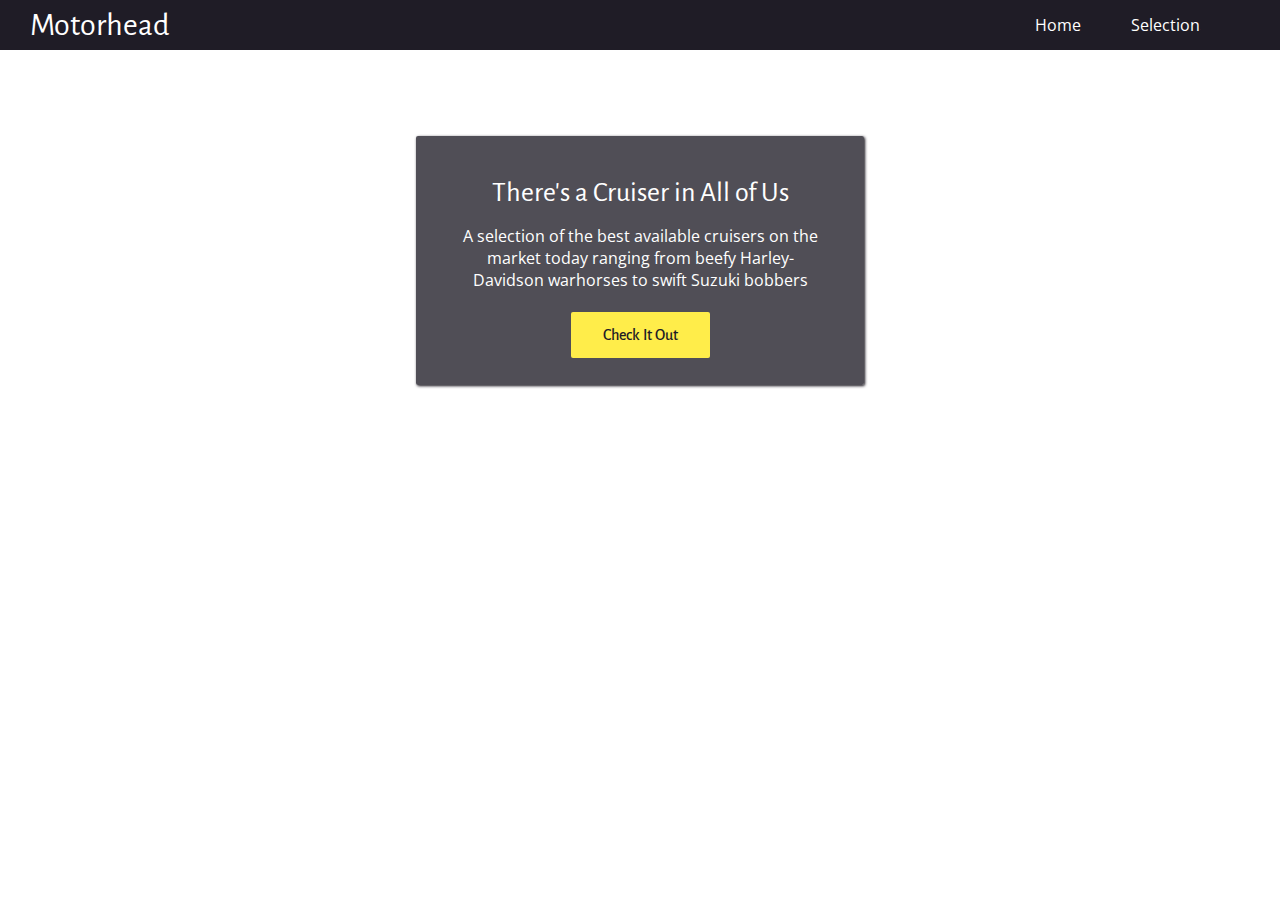
==== static/index.html @ 71743a03 "Change href of CSS links" ====
<!DOCTYPE html>
<html>
	<head>
		<meta charset="utf-8">
		<title>Motorhead</title>
		<link rel="stylesheet" href="stylesheets/minireset.css"></link>
		<link rel="stylesheet" href="stylesheets/index.css"></link>
		<link rel="stylesheet" href="https://fonts.googleapis.com/css?family=Alegreya+Sans:800|Open+Sans&display=swap"></link>
	</head>
	<body>
		<header>
			<h6>Motorhead</h6>
			<nav>
				<a>Home</a>
				<a>Selection</a>
			</nav>
		</header>
		<main>
			<section class="hero-image">
				<section>
					<h6>There's a Cruiser in All of Us</h6>
					<p>A selection of the best available cruisers on the market today ranging from beefy Harley-Davidson warhorses to swift Suzuki bobbers</p>
					<a>Check It Out</a>
				</section>
			</section>
		</main>
	</body>
	<script src="scripts/index.js"></script>
</html>
---- static/stylesheets/minireset.css ----
/*! minireset.css v0.0.6 | MIT License | github.com/jgthms/minireset.css */
html,body,p,ol,ul,li,dl,dt,dd,blockquote,figure,fieldset,legend,textarea,pre,iframe,hr,h1,h2,h3,h4,h5,h6{margin:0;padding:0}
h1,h2,h3,h4,h5,h6{font-size:100%;font-weight:normal}
ul{list-style:none}
button,input,select,textarea{margin:0}
html{box-sizing:border-box}
*,*::before,*::after{box-sizing:inherit}
img,video{height:auto;max-width:100%}
iframe{border:0}
table{border-collapse:collapse;border-spacing:0}
td,th{padding:0}
td:not([align]),th:not([align]){text-align:left}
---- static/stylesheets/index.css ----
:root {
	--color-black: #1f1c26;
	--color-black-shadow: #120e17;
	--color-yellow: #FFED4A;
	--header-height: 50px;
}

header {
	align-items: center;
	background: var(--color-black);
	display: flex;
	height: var(--header-height);
	left: 0;
	justify-content: space-between;
	padding: 0 30px;
	position: fixed;
	right: 0;
}

header h6 {
	color: white;
	font-family: "Alegreya Sans";
	font-size: 32px;
	line-height: 33px;
	/* border-bottom: 3px solid var(--color-yellow); */
	border-radius: 3px;
}

header nav {
	display: flex;
}

header nav a {
	color: white;
	font-family: "Open Sans";
	font-size: 16px;
	margin-right: 50px;
}

header nav a:hover {
	color: var(--color-yellow);
}

main {
	padding-top: var(--header-height);
}

main section.hero-image {
	background: url(images/hero/index.jpg) no-repeat center;
	background-size: cover;
	display: flex;
	align-items: center;
	justify-content: center;
	height: 420px;
	overflow: hidden;
}

main section.hero-image section {
	background-color: rgba(31, 28, 38, 0.78);
	box-shadow: 1px 1px 3px var(--color-black-shadow);
	border-radius: 2px;
	min-width: 300px;
	padding: 40px;
	text-align: center;
	width: 35%;
}

main section.hero-image h6 {
	color: white;
	font-family: "Alegreya Sans";
	font-size: 28px;
	margin-bottom: 15px;
}

main section.hero-image p {
	color: white;
	font-family: "Open Sans";
	font-size: 16px;
	margin-bottom: 35px;
}

main section.hero-image a {
	background: var(--color-yellow);
	border-radius: 2px;
	color: var(--color-black);
	font-family: "Alegreya Sans";
	font-weight: 500;
	font-size: 16px;
	padding: 15px 32px;
}
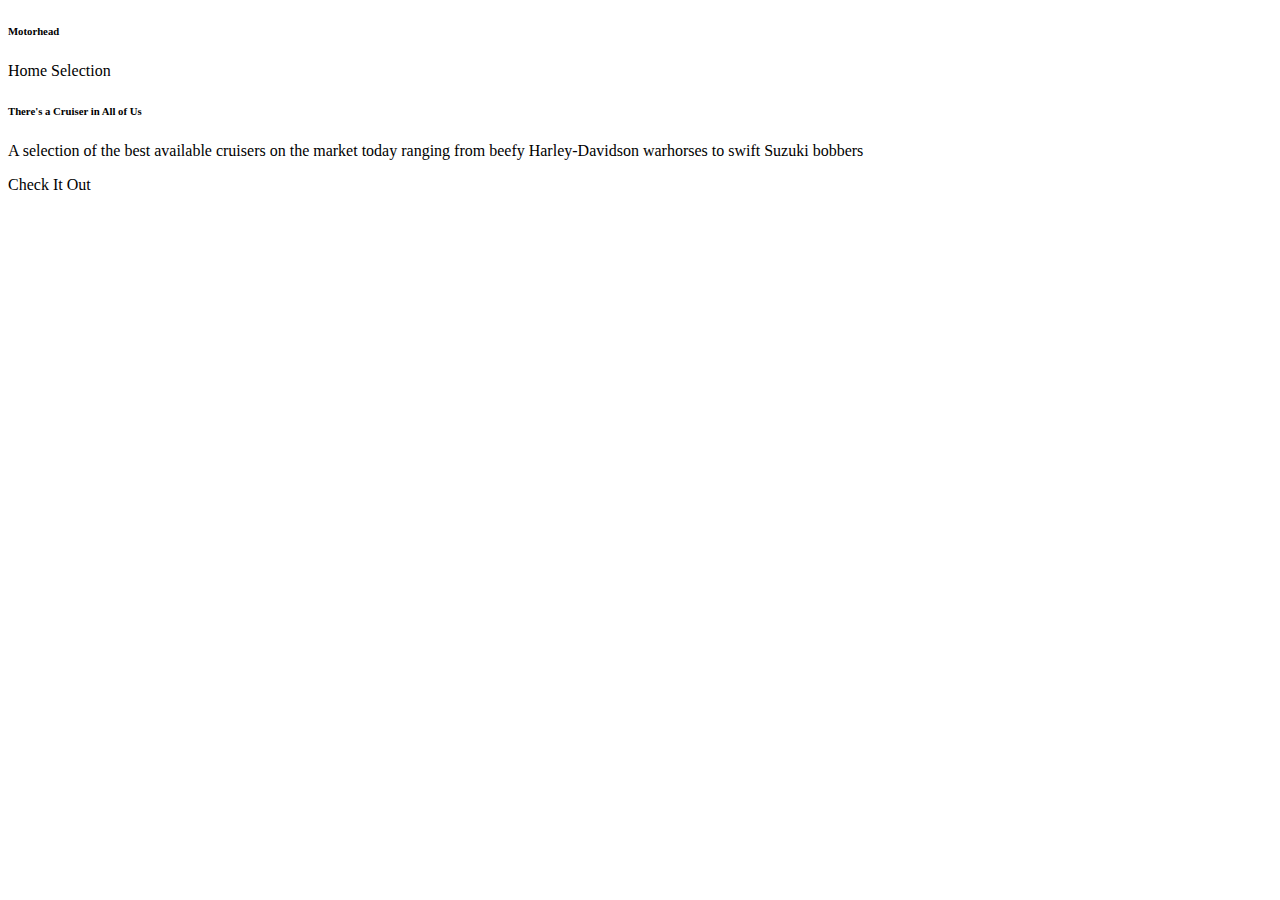
==== commit 2f230c77: "Change href of CSS links" ====
--- a/static/index.html
+++ b/static/index.html
@@ -3,8 +3,8 @@
 	<head>
 		<meta charset="utf-8">
 		<title>Motorhead</title>
-		<link rel="stylesheet" href="stylesheets/minireset.css"></link>
-		<link rel="stylesheet" href="stylesheets/index.css"></link>
+		<link rel="stylesheet" href="/motorhead/stylesheets/minireset.css"></link>
+		<link rel="stylesheet" href="/motorhead/stylesheets/index.css"></link>
 		<link rel="stylesheet" href="https://fonts.googleapis.com/css?family=Alegreya+Sans:800|Open+Sans&display=swap"></link>
 	</head>
 	<body>
@@ -25,5 +25,5 @@
 			</section>
 		</main>
 	</body>
-	<script src="scripts/index.js"></script>
+	<script src="/motorhead/scripts/index.js"></script>
 </html>
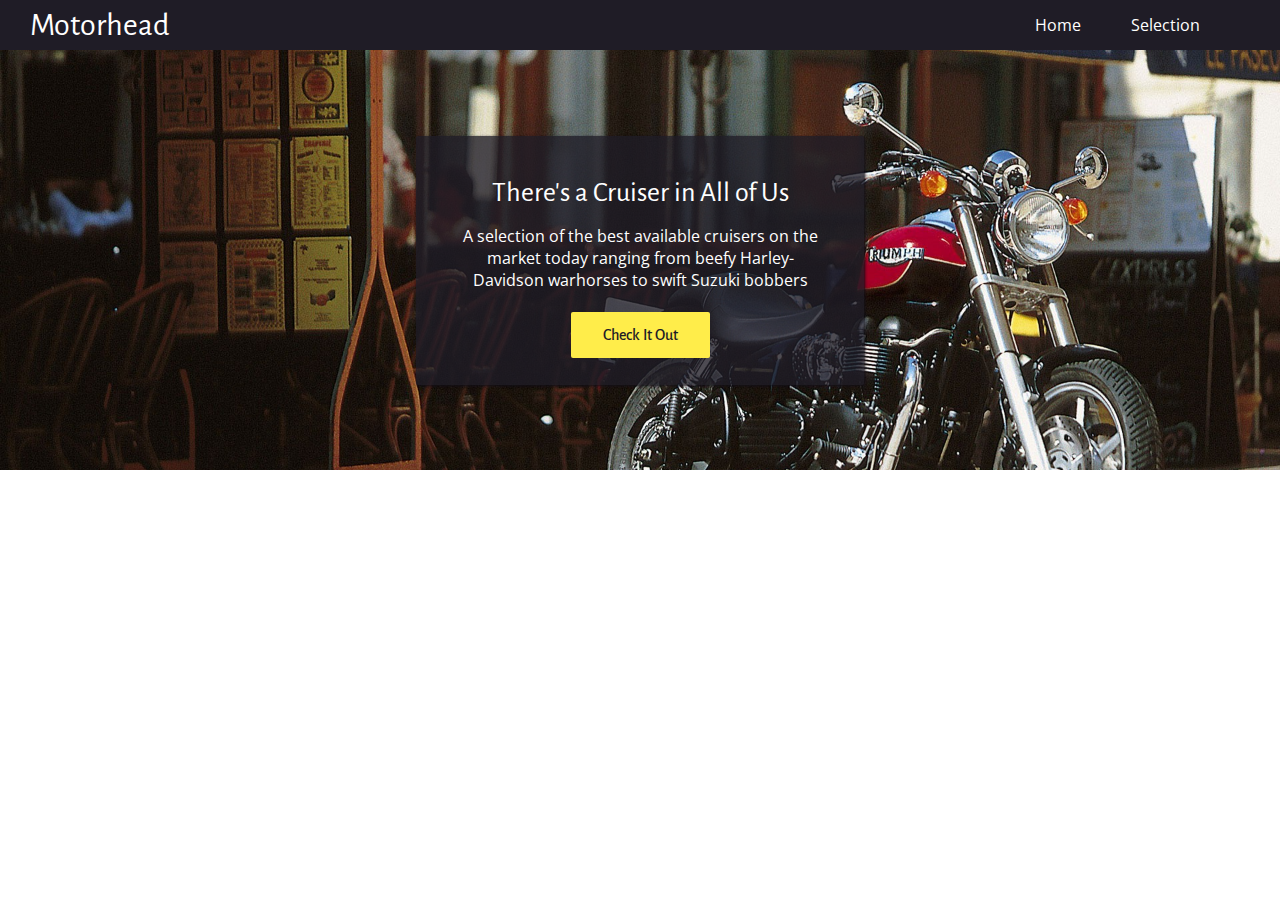
==== commit 2ec86e14: "Convert mux API to GET request and make all HREFS relative" ====
--- a/static/index.html
+++ b/static/index.html
@@ -3,8 +3,8 @@
 	<head>
 		<meta charset="utf-8">
 		<title>Motorhead</title>
-		<link rel="stylesheet" href="/motorhead/stylesheets/minireset.css"></link>
-		<link rel="stylesheet" href="/motorhead/stylesheets/index.css"></link>
+		<link rel="stylesheet" href="stylesheets/minireset.css"></link>
+		<link rel="stylesheet" href="stylesheets/index.css"></link>
 		<link rel="stylesheet" href="https://fonts.googleapis.com/css?family=Alegreya+Sans:800|Open+Sans&display=swap"></link>
 	</head>
 	<body>
@@ -25,5 +25,5 @@
 			</section>
 		</main>
 	</body>
-	<script src="/motorhead/scripts/index.js"></script>
+	<script src="scripts/index.js"></script>
 </html>
--- a/static/stylesheets/minireset.css
+++ b/static/stylesheets/minireset.css
@@ -0,0 +1,12 @@
+/*! minireset.css v0.0.6 | MIT License | github.com/jgthms/minireset.css */
+html,body,p,ol,ul,li,dl,dt,dd,blockquote,figure,fieldset,legend,textarea,pre,iframe,hr,h1,h2,h3,h4,h5,h6{margin:0;padding:0}
+h1,h2,h3,h4,h5,h6{font-size:100%;font-weight:normal}
+ul{list-style:none}
+button,input,select,textarea{margin:0}
+html{box-sizing:border-box}
+*,*::before,*::after{box-sizing:inherit}
+img,video{height:auto;max-width:100%}
+iframe{border:0}
+table{border-collapse:collapse;border-spacing:0}
+td,th{padding:0}
+td:not([align]),th:not([align]){text-align:left}
--- a/static/stylesheets/index.css
+++ b/static/stylesheets/index.css
@@ -0,0 +1,90 @@
+:root {
+	--color-black: #1f1c26;
+	--color-black-shadow: #120e17;
+	--color-yellow: #FFED4A;
+	--header-height: 50px;
+}
+
+header {
+	align-items: center;
+	background: var(--color-black);
+	display: flex;
+	height: var(--header-height);
+	left: 0;
+	justify-content: space-between;
+	padding: 0 30px;
+	position: fixed;
+	right: 0;
+}
+
+header h6 {
+	color: white;
+	font-family: "Alegreya Sans";
+	font-size: 32px;
+	line-height: 33px;
+	/* border-bottom: 3px solid var(--color-yellow); */
+	border-radius: 3px;
+}
+
+header nav {
+	display: flex;
+}
+
+header nav a {
+	color: white;
+	font-family: "Open Sans";
+	font-size: 16px;
+	margin-right: 50px;
+}
+
+header nav a:hover {
+	color: var(--color-yellow);
+}
+
+main {
+	padding-top: var(--header-height);
+}
+
+main section.hero-image {
+	background: url(../images/hero/index.jpg) no-repeat center;
+	background-size: cover;
+	display: flex;
+	align-items: center;
+	justify-content: center;
+	height: 420px;
+	overflow: hidden;
+}
+
+main section.hero-image section {
+	background-color: rgba(31, 28, 38, 0.78);
+	box-shadow: 1px 1px 3px var(--color-black-shadow);
+	border-radius: 2px;
+	min-width: 300px;
+	padding: 40px;
+	text-align: center;
+	width: 35%;
+}
+
+main section.hero-image h6 {
+	color: white;
+	font-family: "Alegreya Sans";
+	font-size: 28px;
+	margin-bottom: 15px;
+}
+
+main section.hero-image p {
+	color: white;
+	font-family: "Open Sans";
+	font-size: 16px;
+	margin-bottom: 35px;
+}
+
+main section.hero-image a {
+	background: var(--color-yellow);
+	border-radius: 2px;
+	color: var(--color-black);
+	font-family: "Alegreya Sans";
+	font-weight: 500;
+	font-size: 16px;
+	padding: 15px 32px;
+}
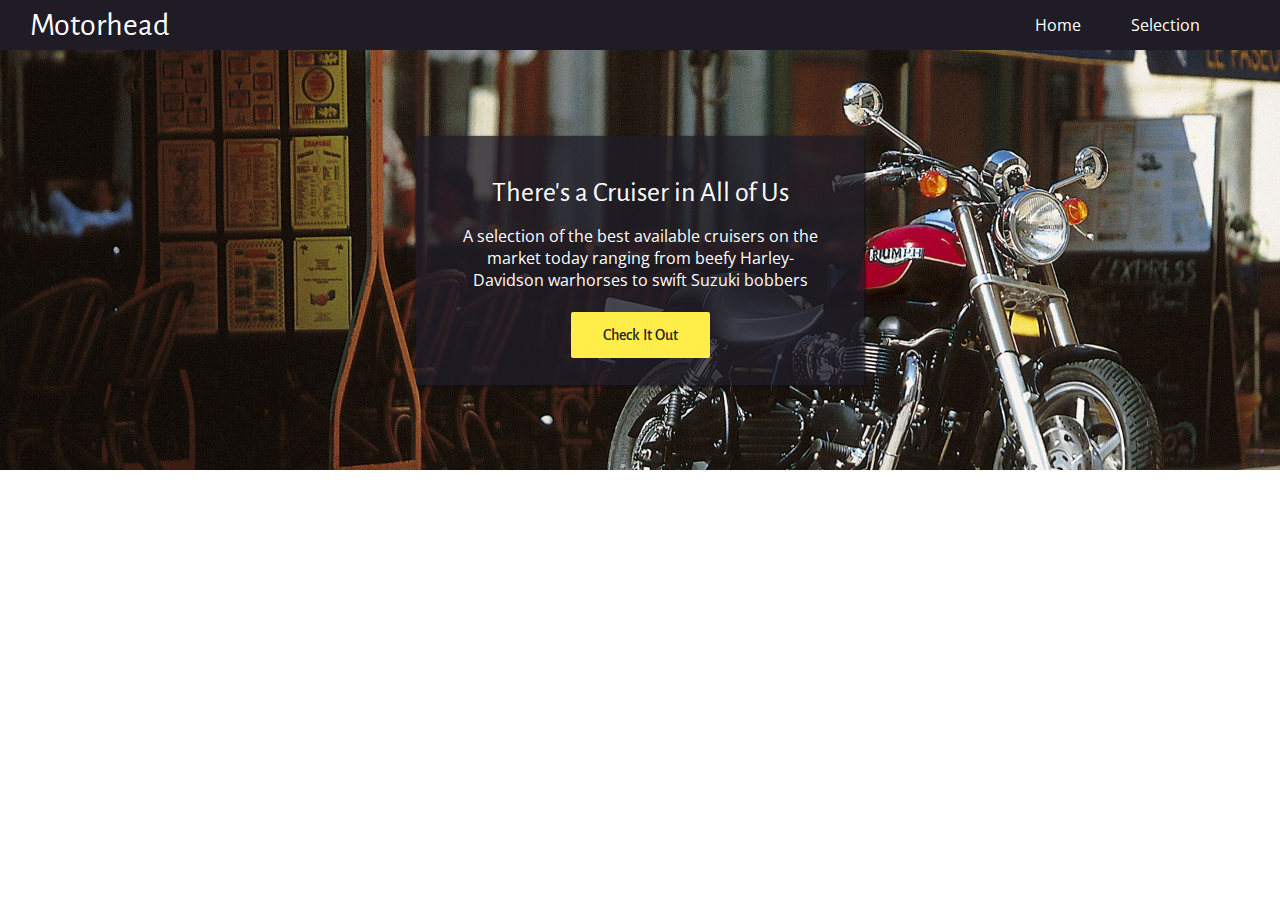
==== commit 71c47a21: "Fix Home HREFs redirecting to /" ====
--- a/static/index.html
+++ b/static/index.html
@@ -11,8 +11,8 @@
 		<header>
 			<h6>Motorhead</h6>
 			<nav>
-				<a>Home</a>
-				<a>Selection</a>
+				<a href=".">Home</a>
+				<a href="selection">Selection</a>
 			</nav>
 		</header>
 		<main>
@@ -20,7 +20,7 @@
 				<section>
 					<h6>There's a Cruiser in All of Us</h6>
 					<p>A selection of the best available cruisers on the market today ranging from beefy Harley-Davidson warhorses to swift Suzuki bobbers</p>
-					<a>Check It Out</a>
+					<a href="selection">Check It Out</a>
 				</section>
 			</section>
 		</main>
--- a/static/stylesheets/index.css
+++ b/static/stylesheets/index.css
@@ -3,6 +3,10 @@
 	--color-black-shadow: #120e17;
 	--color-yellow: #FFED4A;
 	--header-height: 50px;
+}
+
+a {
+	text-decoration: none;
 }
 
 header {
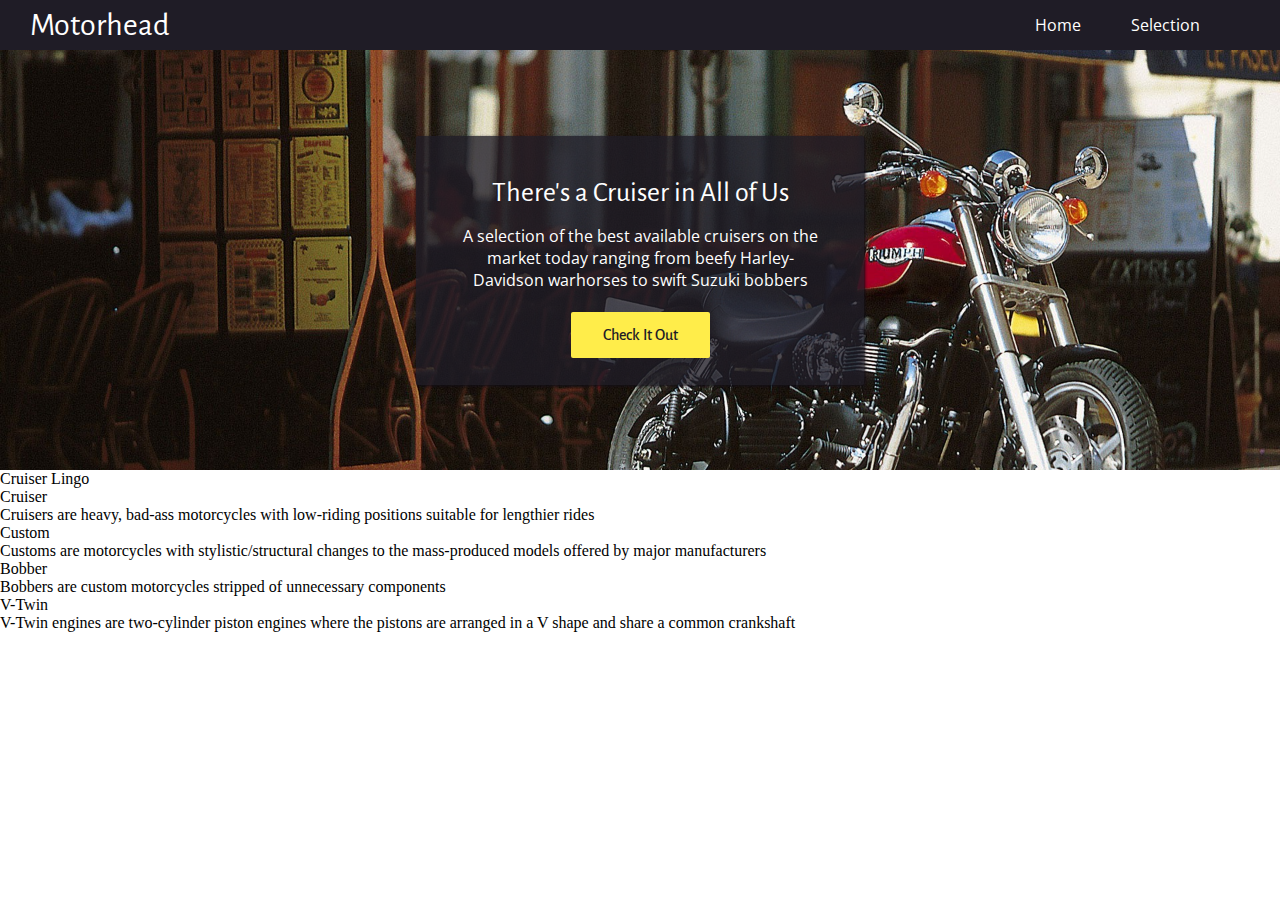
==== commit d3a442d5: "Add cruiser lingo section of index page" ====
--- a/static/index.html
+++ b/static/index.html
@@ -23,6 +23,25 @@
 					<a href="selection">Check It Out</a>
 				</section>
 			</section>
+			<section class="cruiser-lingo">
+				<h1>Cruiser Lingo</h1>
+				<article>
+					<h1>Cruiser</h1>
+					<p>Cruisers are heavy, bad-ass motorcycles with low-riding positions suitable for lengthier rides</p>
+				</article>
+				<article>
+					<h1>Custom</h1>
+					<p>Customs are motorcycles with stylistic/structural changes to the mass-produced models offered by major manufacturers</p>
+				</article>
+				<article>
+					<h1>Bobber</h1>
+					<p>Bobbers are custom motorcycles stripped of unnecessary components</p>
+				</article>
+					<h1>V-Twin</h1>
+					<p>V-Twin engines are two-cylinder piston engines where the pistons are arranged in a V shape and share a common crankshaft</p>
+				<article>
+				</article>
+			</section>
 		</main>
 	</body>
 	<script src="scripts/index.js"></script>
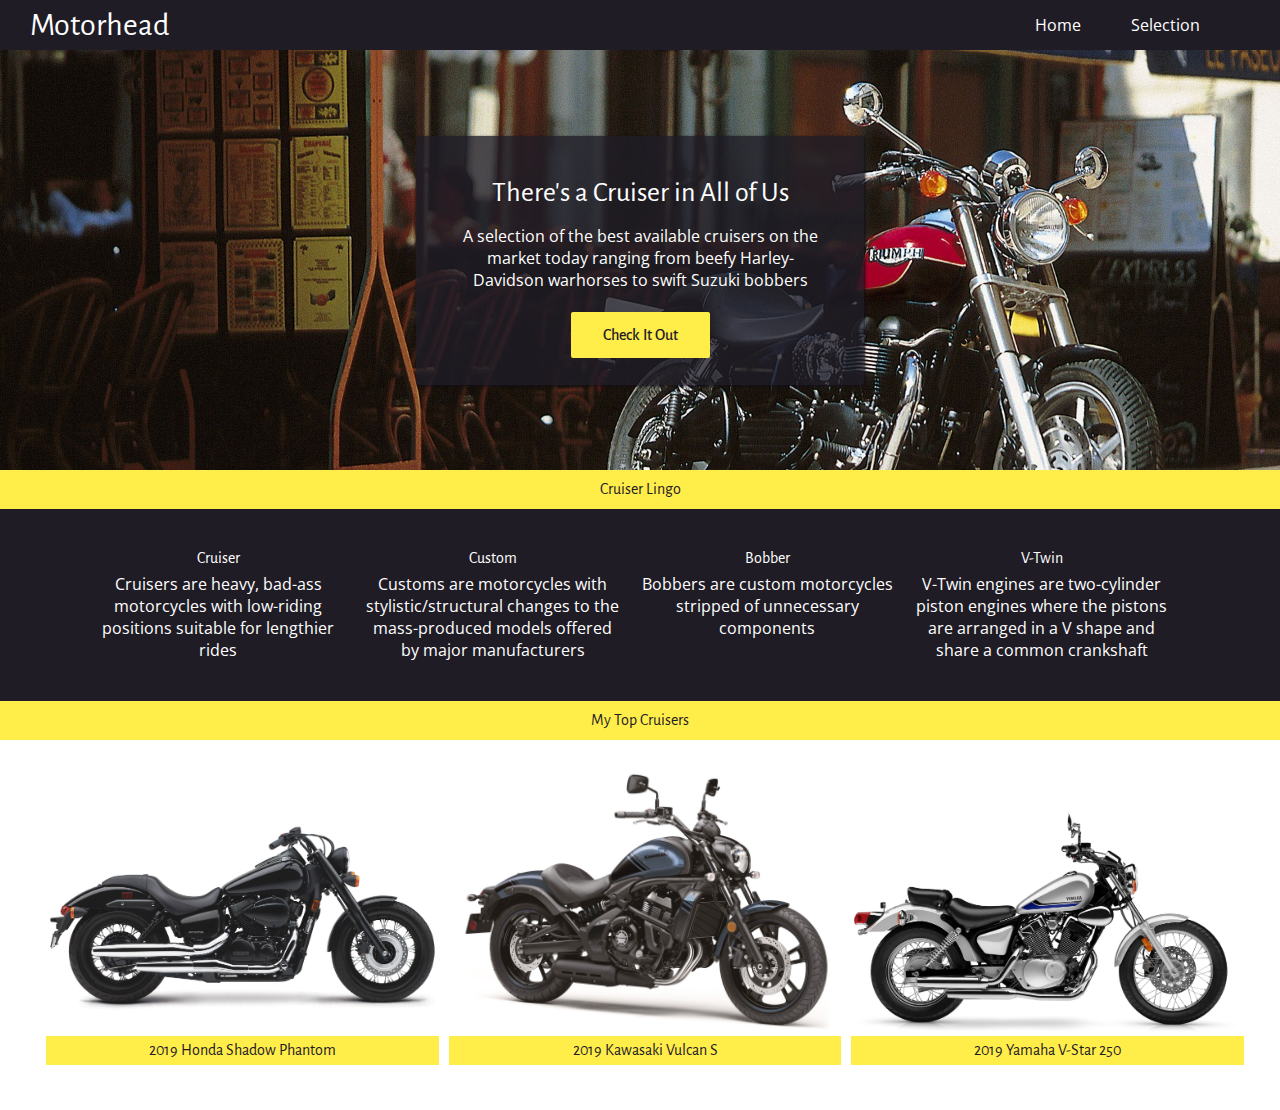
==== commit 311c6af7: "Finish home page" ====
--- a/static/index.html
+++ b/static/index.html
@@ -24,23 +24,42 @@
 				</section>
 			</section>
 			<section class="cruiser-lingo">
-				<h1>Cruiser Lingo</h1>
-				<article>
-					<h1>Cruiser</h1>
-					<p>Cruisers are heavy, bad-ass motorcycles with low-riding positions suitable for lengthier rides</p>
-				</article>
-				<article>
-					<h1>Custom</h1>
-					<p>Customs are motorcycles with stylistic/structural changes to the mass-produced models offered by major manufacturers</p>
-				</article>
-				<article>
-					<h1>Bobber</h1>
-					<p>Bobbers are custom motorcycles stripped of unnecessary components</p>
-				</article>
-					<h1>V-Twin</h1>
-					<p>V-Twin engines are two-cylinder piston engines where the pistons are arranged in a V shape and share a common crankshaft</p>
-				<article>
-				</article>
+				<h1 class="title">Cruiser Lingo</h1>
+				<section class="container">
+					<article>
+						<h1>Cruiser</h1>
+						<p>Cruisers are heavy, bad-ass motorcycles with low-riding positions suitable for lengthier rides</p>
+					</article>
+					<article>
+						<h1>Custom</h1>
+						<p>Customs are motorcycles with stylistic/structural changes to the mass-produced models offered by major manufacturers</p>
+					</article>
+					<article>
+						<h1>Bobber</h1>
+						<p>Bobbers are custom motorcycles stripped of unnecessary components</p>
+					</article>
+					<article>
+						<h1>V-Twin</h1>
+						<p>V-Twin engines are two-cylinder piston engines where the pistons are arranged in a V shape and share a common crankshaft</p>
+					</article>
+				</section>
+			</section>
+			<section class="showcase">
+				<h1 class="title">My Top Cruisers</h1>
+				<section class="images">
+					<a href="motorcycle?name=2019-honda-shadow-phantom">
+						<img src="images/sideview/2019-honda-shadow-phantom.jpg">
+						<h1>2019 Honda Shadow Phantom</h1>
+					</a>
+					<a href="motorcycle?name=2019-kawasaki-vulcan-s">
+						<img src="images/sideview/2019-kawasaki-vulcan-s.jpg">
+						<h1>2019 Kawasaki Vulcan S</h1>
+					</a>
+					<a href="motorcycle?name=2019-yamaha-v-star-250">
+						<img src="images/sideview/2019-yamaha-v-star-250.jpg">
+						<h1>2019 Yamaha V-Star 250</h1>
+					</a>
+				</section>
 			</section>
 		</main>
 	</body>
--- a/static/stylesheets/index.css
+++ b/static/stylesheets/index.css
@@ -92,3 +92,79 @@
 	font-size: 16px;
 	padding: 15px 32px;
 }
+
+main section.cruiser-lingo {
+	color: white;
+	background: var(--color-black);
+}
+
+main section.cruiser-lingo h1.title {
+	background: var(--color-yellow);
+	color: var(--color-black);
+	font-family: "Alegreya Sans";
+	text-align: center;
+	padding: 10px;
+}
+
+main section.cruiser-lingo section.container {
+	display: flex;
+	flex-wrap: wrap;
+	justify-content: center;
+	margin-top: 40px;
+}
+
+main section.cruiser-lingo article {
+	flex-shrink: 0;
+	flex-basis: calc(23% - 20px);
+	padding-right: 20px;
+	flex-shrink: 0;
+	text-align: center;
+	margin-bottom: 40px;
+}
+
+main section.cruiser-lingo article h1 {
+	font-family: "Alegreya Sans";
+	padding-bottom: 5px;
+}
+
+main section.cruiser-lingo article p {
+	font-family: "Open Sans";
+	font-size: 16px;
+}
+
+main section.showcase h1.title {
+	background: var(--color-yellow);
+	color: var(--color-black);
+	font-family: "Alegreya Sans";
+	text-align: center;
+	padding: 10px;
+}
+
+main section.showcase section.images {
+	display: flex;
+	align-items: flex-end;
+	justify-content: center;
+	margin: 30px;
+}
+
+main section.showcase section.images a {
+	flex-basis: calc(33% - 10px);
+	margin-left: 10px;
+}
+
+main section.showcase section.images h1 {
+	background: var(--color-yellow);
+	color: var(--color-black);
+	font-family: "Alegreya Sans";
+	text-align: center;
+	margin-bottom: 15px;
+	padding: 5px;
+}
+
+
+@media screen and (max-width: 1100px) {
+	main section.cruiser-lingo article {
+		flex-basis: calc(50% - 20px);
+		padding-right: 20px;
+	}
+}
